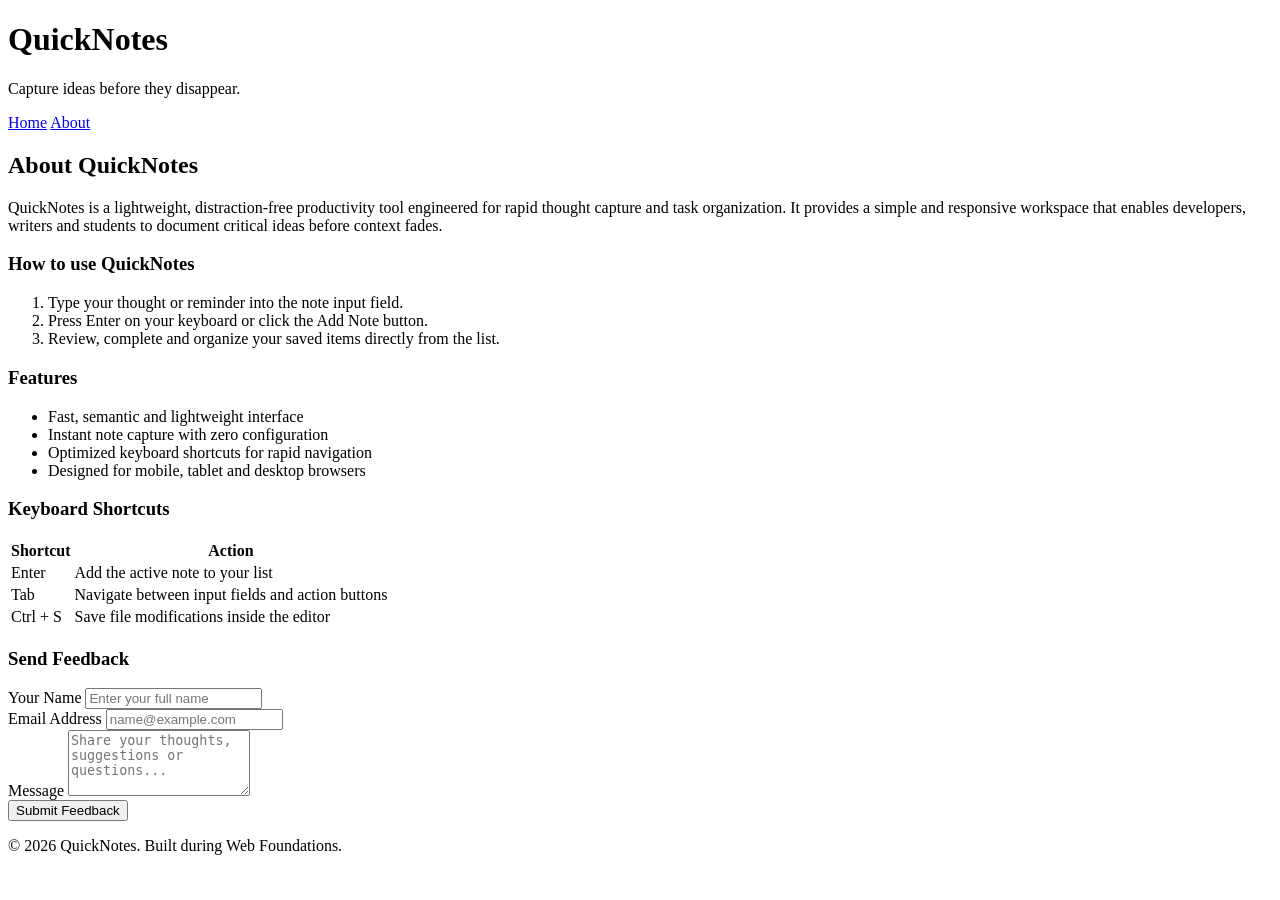
==== day1/about.html @ d5c9d0bf "Day 1 assignment" ====
<!DOCTYPE html>
<html lang="en">
  <head>
    <meta charset="UTF-8">
    <meta name="viewport" content="width=device-width, initial-scale=1.0">
    <title>QuickNotes - About</title>
  </head>
  <body>
    <header>
      <h1>QuickNotes</h1>
      <p>Capture ideas before they disappear.</p>
      <nav>
        <a href="index.html">Home</a>
        <a href="about.html">About</a>
      </nav>
    </header>

    <main>
      <h2>About QuickNotes</h2>
      <p>
        QuickNotes is a lightweight, distraction-free productivity tool engineered for rapid thought capture and task organization. It provides a simple and responsive workspace that enables developers, writers and students to document critical ideas before context fades.
      </p>

      <section>
        <h3>How to use QuickNotes</h3>
        <ol>
          <li>Type your thought or reminder into the note input field.</li>
          <li>Press Enter on your keyboard or click the Add Note button.</li>
          <li>Review, complete and organize your saved items directly from the list.</li>
        </ol>
      </section>

      <section>
        <h3>Features</h3>
        <ul>
          <li>Fast, semantic and lightweight interface</li>
          <li>Instant note capture with zero configuration</li>
          <li>Optimized keyboard shortcuts for rapid navigation</li>
          <li>Designed for mobile, tablet and desktop browsers</li>
        </ul>
      </section>

      <section>
        <h3>Keyboard Shortcuts</h3>
        <table>
          <thead>
            <tr>
              <th>Shortcut</th>
              <th>Action</th>
            </tr>
          </thead>
          <tbody>
            <tr>
              <td>Enter</td>
              <td>Add the active note to your list</td>
            </tr>
            <tr>
              <td>Tab</td>
              <td>Navigate between input fields and action buttons</td>
            </tr>
            <tr>
              <td>Ctrl + S</td>
              <td>Save file modifications inside the editor</td>
            </tr>
          </tbody>
        </table>
      </section>

      <section>
        <h3>Send Feedback</h3>
        <form id="feedback-form" action="#" method="post">
          <div>
            <label for="feedback-name">Your Name</label>
            <input
              type="text"
              id="feedback-name"
              name="name"
              placeholder="Enter your full name"
              required
            >
          </div>

          <div>
            <label for="feedback-email">Email Address</label>
            <input
              type="email"
              id="feedback-email"
              name="email"
              placeholder="name@example.com"
              required
            >
          </div>

          <div>
            <label for="feedback-message">Message</label>
            <textarea
              id="feedback-message"
              name="message"
              rows="4"
              placeholder="Share your thoughts, suggestions or questions..."
              required
            ></textarea>
          </div>

          <div>
            <button type="submit">Submit Feedback</button>
          </div>
        </form>
      </section>
    </main>

    <footer>
      <p>&copy; 2026 QuickNotes. Built during Web Foundations.</p>
    </footer>
  </body>
</html>
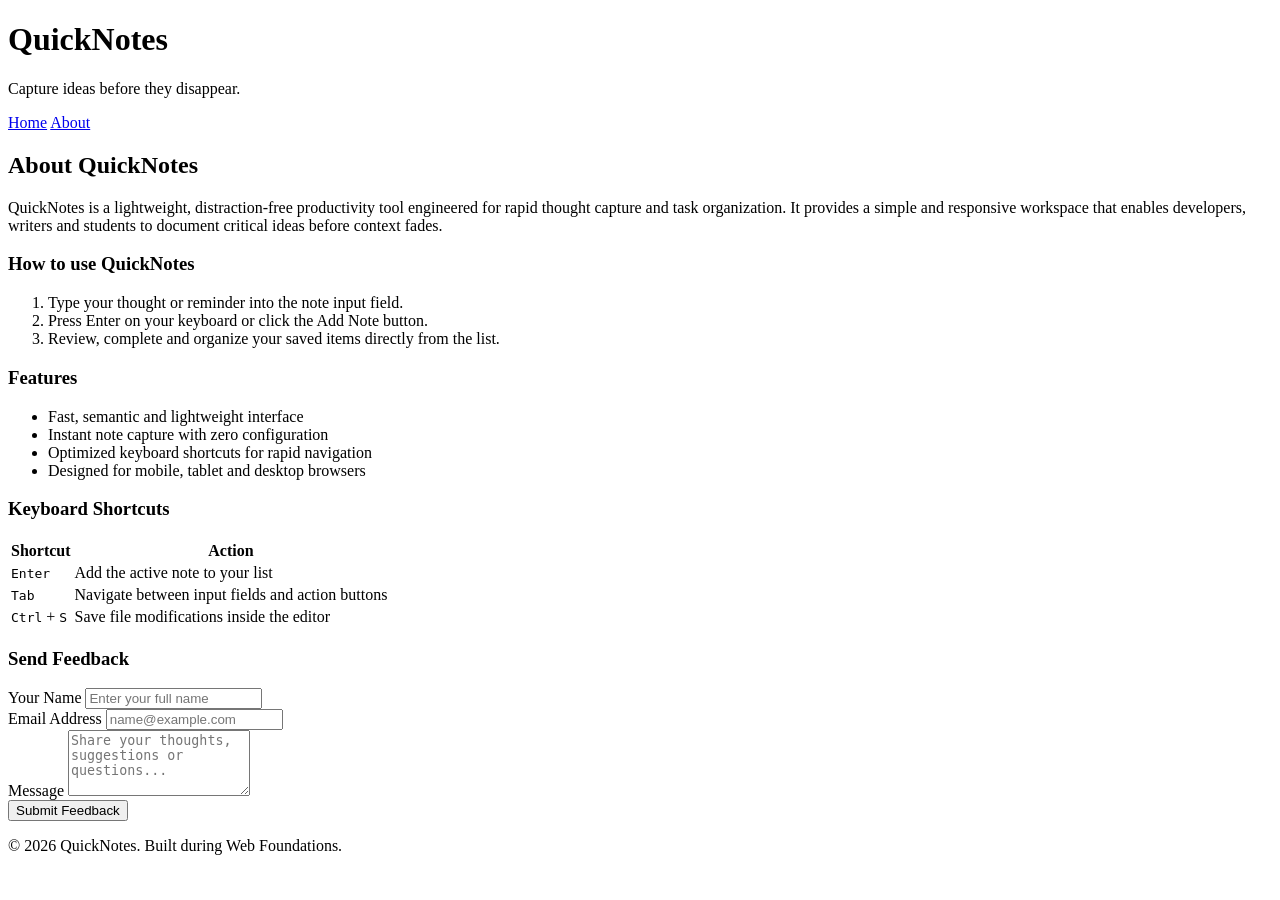
==== commit 8c19c120: "refactor(day1): wrap keyboard shortcuts in semantic kbd elements" ====
--- a/day1/about.html
+++ b/day1/about.html
@@ -51,15 +51,15 @@
           </thead>
           <tbody>
             <tr>
-              <td>Enter</td>
+              <td><kbd>Enter</kbd></td>
               <td>Add the active note to your list</td>
             </tr>
             <tr>
-              <td>Tab</td>
+              <td><kbd>Tab</kbd></td>
               <td>Navigate between input fields and action buttons</td>
             </tr>
             <tr>
-              <td>Ctrl + S</td>
+              <td><kbd>Ctrl</kbd> + <kbd>S</kbd></td>
               <td>Save file modifications inside the editor</td>
             </tr>
           </tbody>
